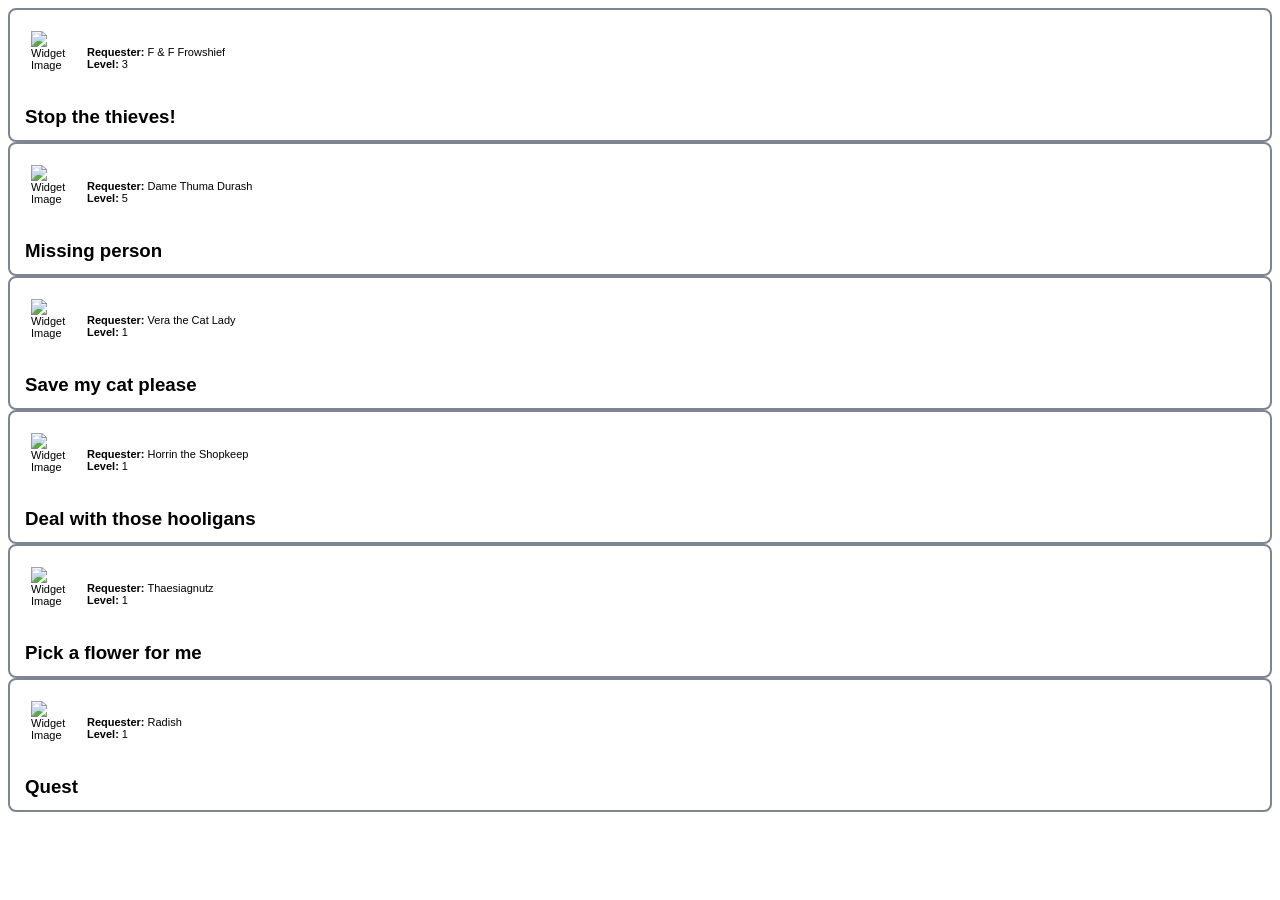
==== index.html @ e576ab29 "updating quest list" ====
<!DOCTYPE html>
<html lang="en">

<head>
    <meta charset="UTF-8">
    <meta name="viewport" 
          content="width=device-width, initial-scale=1.0">

    <link rel="stylesheet"s href="style.css">

    <link rel="preconnect" href="https://fonts.googleapis.com">
    <link rel="preconnect" href="https://fonts.gstatic.com" crossorigin>
    <link href="https://fonts.googleapis.com/css2?family=Red+Hat+Display:ital,wght@0,300..900;1,300..900&display=swap" rel="stylesheet">

    <title>nextquest</title>
</head>

<body>

    <!--
    <div class="toolbar">
        <nav class="navbar"></nav>
        <p>I am placeholder toolbar</p>
    </div>
    -->

    <!--
    <div class="quest-header">
    <img src="pfp.png" alt="Widget Image" class="quest-img">
    <p><strong>Requester:</strong> 
        Example User Longer and Longer<br>
        <strong>Level: </strong> 
        1-3
    </p>
    </div>
    -->

    <div class="list" id="quest-list">
        <!-- 'tis an empty list for js to add quests to from the JSON-->>
    </div>


  <script src="script.js"></script>
</body>
</html>



</html>
---- style.css ----
:root{

  /* CSS HSL */
  --slate-grey: hsla(219, 8%, 53%, 1);
  --metallic-gold: hsla(46, 51%, 56%, 1);
  --frozen-water: hsla(166, 74%, 91%, 1);
  --scarlet-fire: hsla(10, 97%, 49%, 1);
  --midnight-violet: hsla(261, 89%, 7%, 1);
  --shadow-grey: hsla(0, 0%, 15%, .9);

}

body {

/*
  background-color: var(--shadow-grey)
*/
}

.red_hat_display {
  font-family: "Red Hat Display", sans-serif;
  font-optical-sizing: auto;
  font-weight: 400;
  font-style: normal;
}

.quest {
  /*
  background-color: var(--shadow-grey);
  */
  font-family: Arial, Helvetica, sans-serif;
  border-radius: 8px;
  padding: 15px;
  width: auto;
  border: 2px solid var(--slate-grey);
  /*
  box-shadow: 0 10px 20px var(--frozen-water);
  */
  
  cursor: pointer;
  overflow: hidden; /* Keeps the extra content hidden initially */
  /*
  color: var(--frozen-water);
  */
  max-height: 100px; 

  transition: max-height 0.4s ease-in-out, background-color 0.3s ease;
}

/* The state of the div when it is expanded */
.quest.expanded {

  max-height: 200px; /* Set this high enough to fit your content */

}

.quest-header {
  display: flex;
  align-items: flex-end;
  padding: 6px;
  /*
  color: var(--frozen-water);
  */
  
  max-height: 50px;
  height: 100%;
  gap: 6px;
  font-size: 11px
}

.quest-img {
  max-width: 50px;
  height: 50px;
  object-fit: cover;
}


.quest-text-column {
  align-self:last baseline;
  border: 1px solid var(--slate-grey);
  font-size: 11px
}
/*
.requester-row {
  display: flex;
  flex-direction: row;
  align-items: center;
  font-size: 12px;
  gap: 2px;
  margin:0;
  flex: 0 1 100%
}

.level-row {
  display: flex;
  margin: 0;
  flex-direction: row;
  align-items: center;
  font-size: 12px;
  gap: 2px;
}
*/
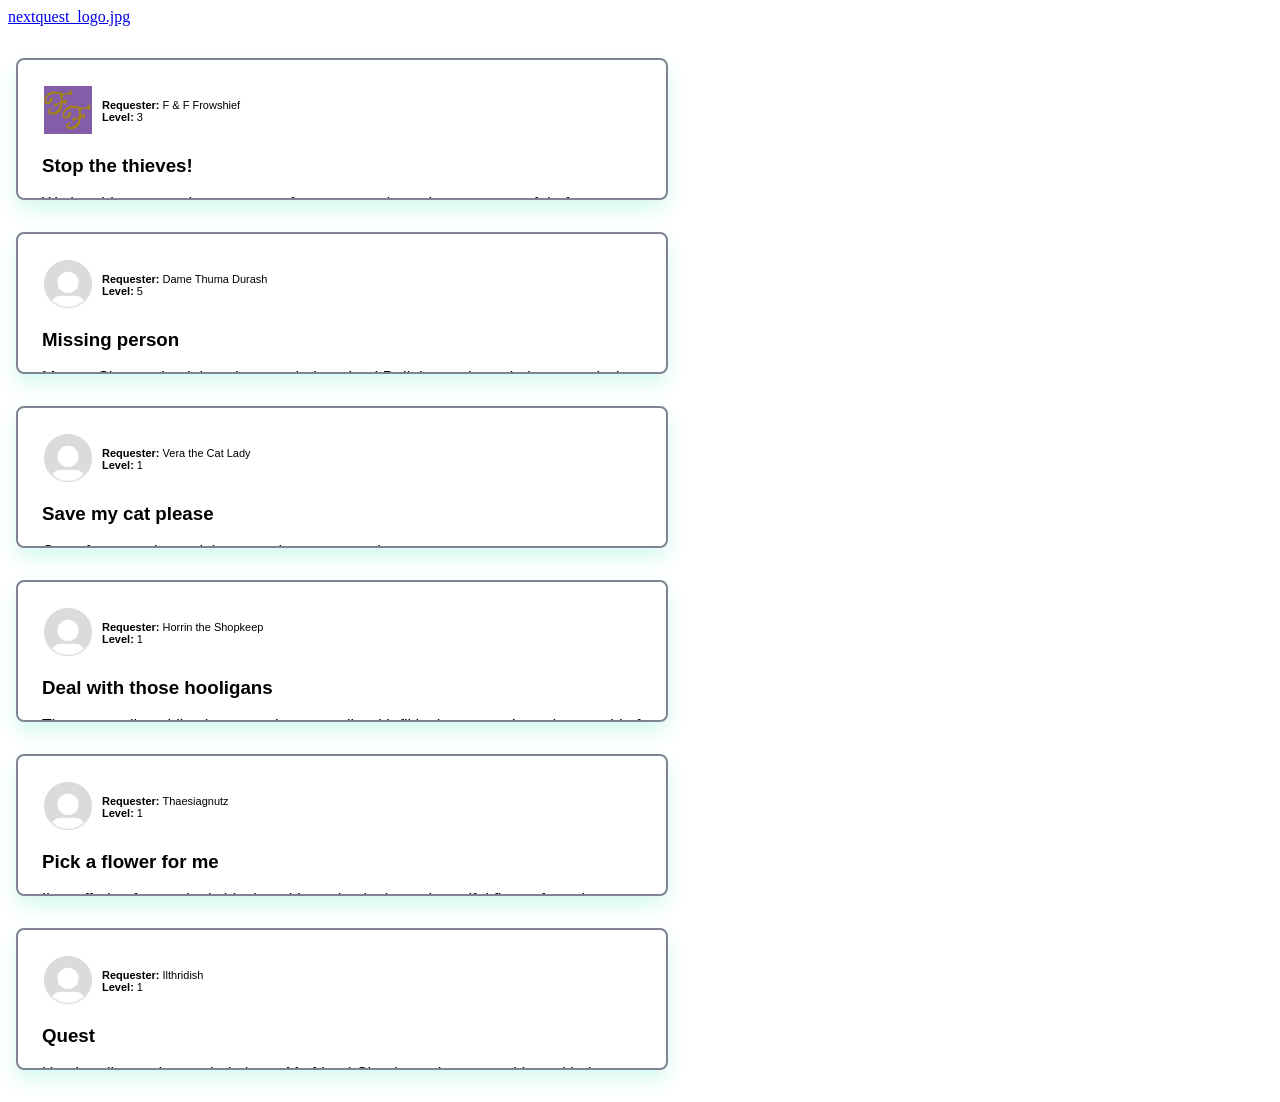
==== commit 3d090f5d: "adding a navbar" ====
--- a/index.html
+++ b/index.html
@@ -11,18 +11,20 @@
     <link rel="preconnect" href="https://fonts.googleapis.com">
     <link rel="preconnect" href="https://fonts.gstatic.com" crossorigin>
     <link href="https://fonts.googleapis.com/css2?family=Red+Hat+Display:ital,wght@0,300..900;1,300..900&display=swap" rel="stylesheet">
+    <link rel="stylesheet" href="https://cdnjs.cloudflare.com/ajax/libs/font-awesome/4.7.0/css/font-awesome.min.css">
 
     <title>nextquest</title>
 </head>
 
 <body>
 
-    <!--
     <div class="toolbar">
-        <nav class="navbar"></nav>
-        <p>I am placeholder toolbar</p>
+        <nav class="navbar">
+            <a href="#" class="quest-img">
+                <span>nextquest_logo.jpg</span>
+            </a>
+        </nav>
     </div>
-    -->
 
     <!--
     <div class="quest-header">
--- a/style.css
+++ b/style.css
@@ -1,8 +1,6 @@
-
-
+ 
 :root{
-
-  /* CSS HSL */
+ 
   --slate-grey: hsla(219, 8%, 53%, 1);
   --metallic-gold: hsla(46, 51%, 56%, 1);
   --frozen-water: hsla(166, 74%, 91%, 1);
@@ -10,14 +8,15 @@
   --midnight-violet: hsla(261, 89%, 7%, 1);
   --shadow-grey: hsla(0, 0%, 15%, .9);
 
+
 }
 
+/*
 body {
 
-/*
-  background-color: var(--shadow-grey)
-*/
 }
+
+ */
 
 .red_hat_display {
   font-family: "Red Hat Display", sans-serif;
@@ -27,24 +26,28 @@
 }
 
 .quest {
-  /*
-  background-color: var(--shadow-grey);
-  */
-  font-family: Arial, Helvetica, sans-serif;
+
   border-radius: 8px;
-  padding: 15px;
-  width: auto;
+  padding: 1.5rem;
+    
+  margin: 2rem 8px;
+
+  max-width: 600px;
+
   border: 2px solid var(--slate-grey);
-  /*
+  
   box-shadow: 0 10px 20px var(--frozen-water);
-  */
   
+  
+  font-family: "Red Hat Display", sans-serif;
+  font-optical-sizing: auto;
+  font-weight: 400;
+  font-style: normal;
+
   cursor: pointer;
   overflow: hidden; /* Keeps the extra content hidden initially */
-  /*
-  color: var(--frozen-water);
-  */
-  max-height: 100px; 
+  
+  max-height: 90px; 
 
   transition: max-height 0.4s ease-in-out, background-color 0.3s ease;
 }
@@ -52,34 +55,31 @@
 /* The state of the div when it is expanded */
 .quest.expanded {
 
-  max-height: 200px; /* Set this high enough to fit your content */
+  height: auto;
+  max-height: 600px;
 
 }
 
 .quest-header {
   display: flex;
   align-items: flex-end;
-  padding: 6px;
-  /*
-  color: var(--frozen-water);
-  */
-  
+  padding: 2px;
   max-height: 50px;
   height: 100%;
-  gap: 6px;
+  gap: 6px 10px;
   font-size: 11px
 }
 
 .quest-img {
-  max-width: 50px;
-  height: 50px;
+  max-width: 48px;
+  max-height: 48px;
   object-fit: cover;
 }
 
 
 .quest-text-column {
   align-self:last baseline;
-  border: 1px solid var(--slate-grey);
+  border: 1px solid black;
   font-size: 11px
 }
 /*
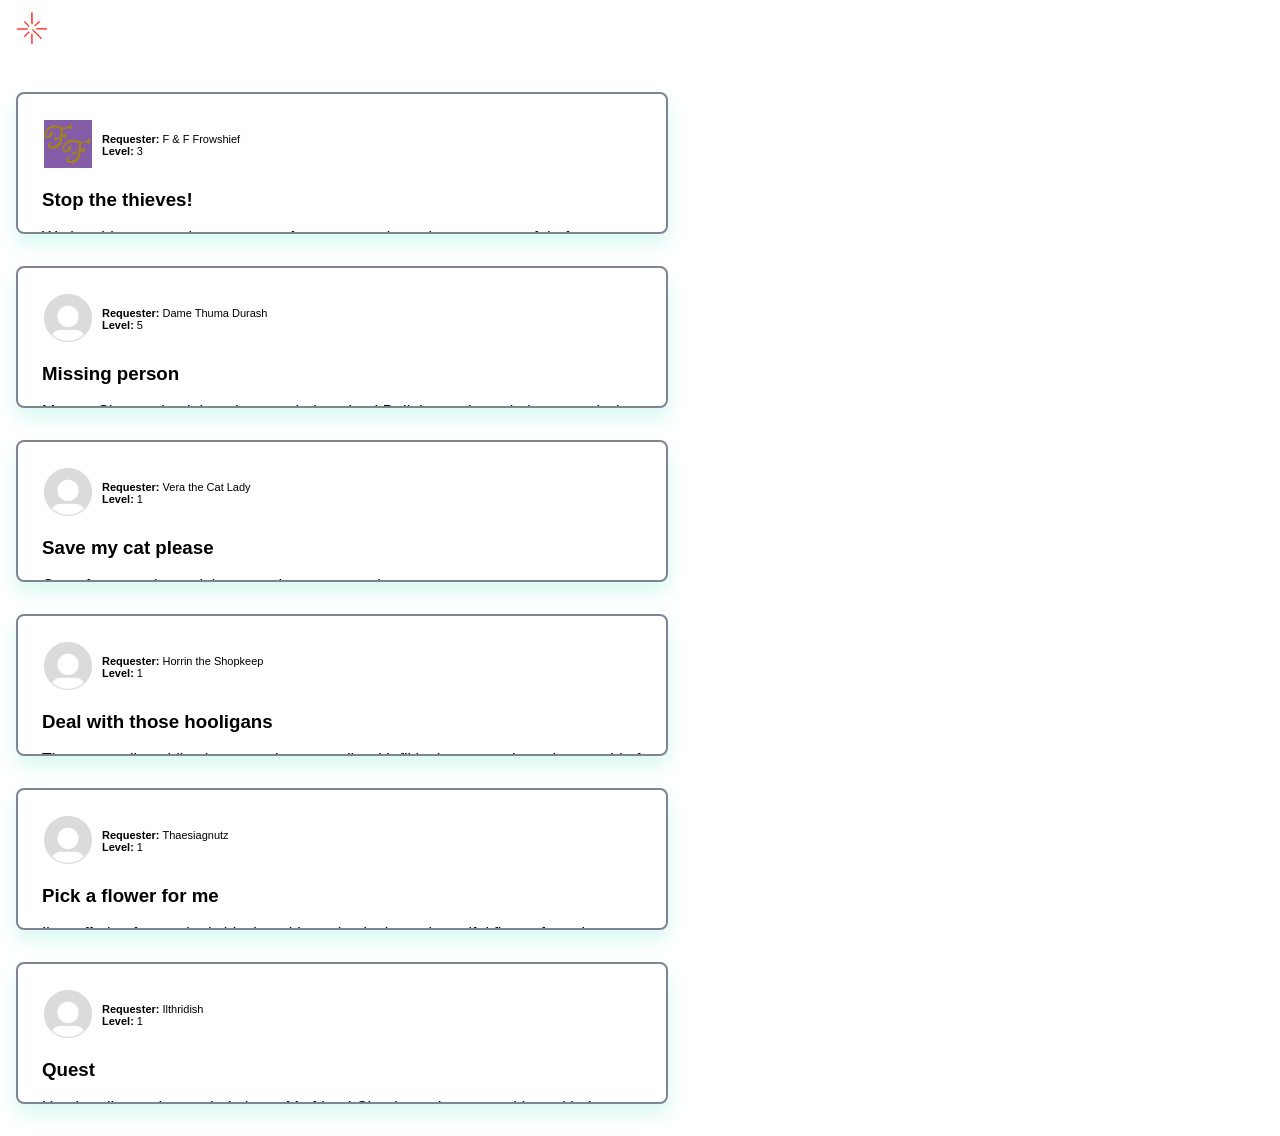
==== commit f5256f09: "more toolbar updates" ====
--- a/index.html
+++ b/index.html
@@ -21,7 +21,7 @@
     <div class="toolbar">
         <nav class="navbar">
             <a href="#" class="quest-img">
-                <span>nextquest_logo.jpg</span>
+                <img src=nextquest_logo.jpg alt="Nextquest Logo" class="quest-img">
             </a>
         </nav>
     </div>
--- a/style.css
+++ b/style.css
@@ -82,6 +82,21 @@
   border: 1px solid black;
   font-size: 11px
 }
+
+.toolbar {
+  
+  
+  
+  font-family: "Red Hat Display", sans-serif;
+  font-optical-sizing: auto;
+  font-weight: 400;
+  font-style: normal;
+
+  cursor: pointer;
+  overflow: hidden; /* Keeps the extra content hidden initially */
+  
+}
+
 /*
 .requester-row {
   display: flex;
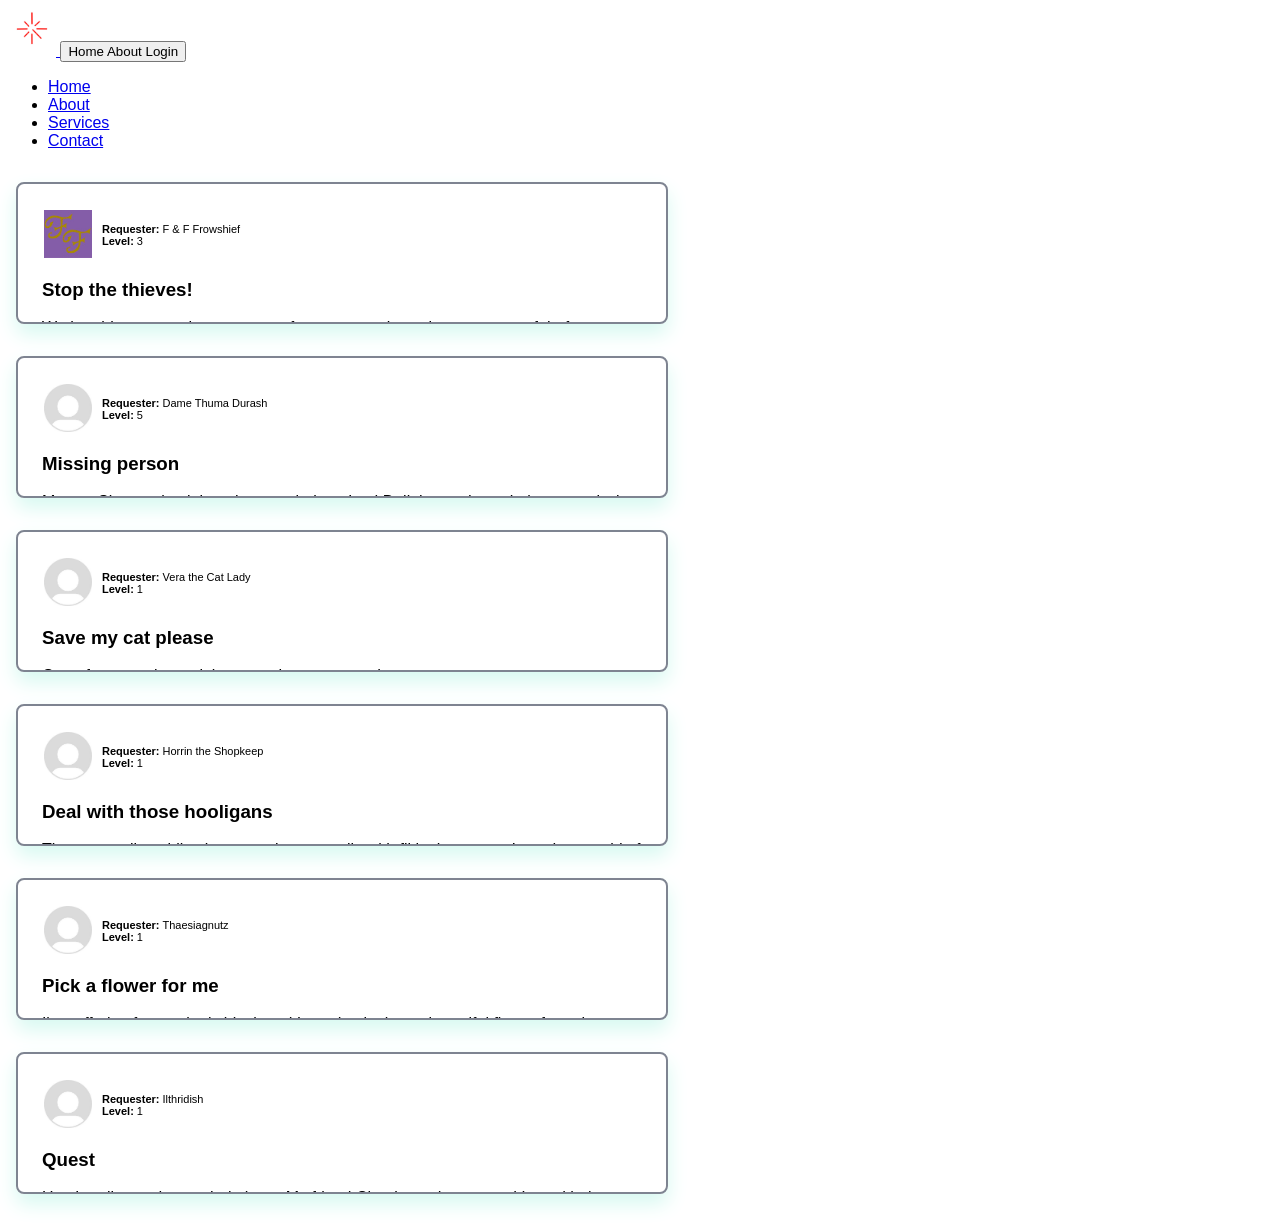
==== commit e44a483a: "trying to get the navbar functioning but shits looking rough i would say" ====
--- a/index.html
+++ b/index.html
@@ -20,11 +20,28 @@
 
     <div class="toolbar">
         <nav class="navbar">
-            <a href="#" class="quest-img">
+            <a href="index.html" class="quest-img">
                 <img src=nextquest_logo.jpg alt="Nextquest Logo" class="quest-img">
             </a>
+
+            <!-- Hamburger Button -->
+            <button class="hamburger" id="hamburger" aria-label="Toggle navigation">
+                <span>Home</span>
+                <span>About</span>
+                <span>Login</span>
+            </button>
+
+            <ul class="nav-links" id="nav-links">
+                <li><a href="#home">Home</a></li>
+                <li><a href="#about">About</a></li>
+                <li><a href="#services">Services</a></li>
+                <li><a href="#contact">Contact</a></li>
+            </ul>
+
         </nav>
     </div>
+
+
 
     <!--
     <div class="quest-header">
--- a/style.css
+++ b/style.css
@@ -85,7 +85,7 @@
 
 .toolbar {
   
-  
+  border: 1px var(--slate-grey);
   
   font-family: "Red Hat Display", sans-serif;
   font-optical-sizing: auto;
@@ -93,7 +93,6 @@
   font-style: normal;
 
   cursor: pointer;
-  overflow: hidden; /* Keeps the extra content hidden initially */
   
 }
 
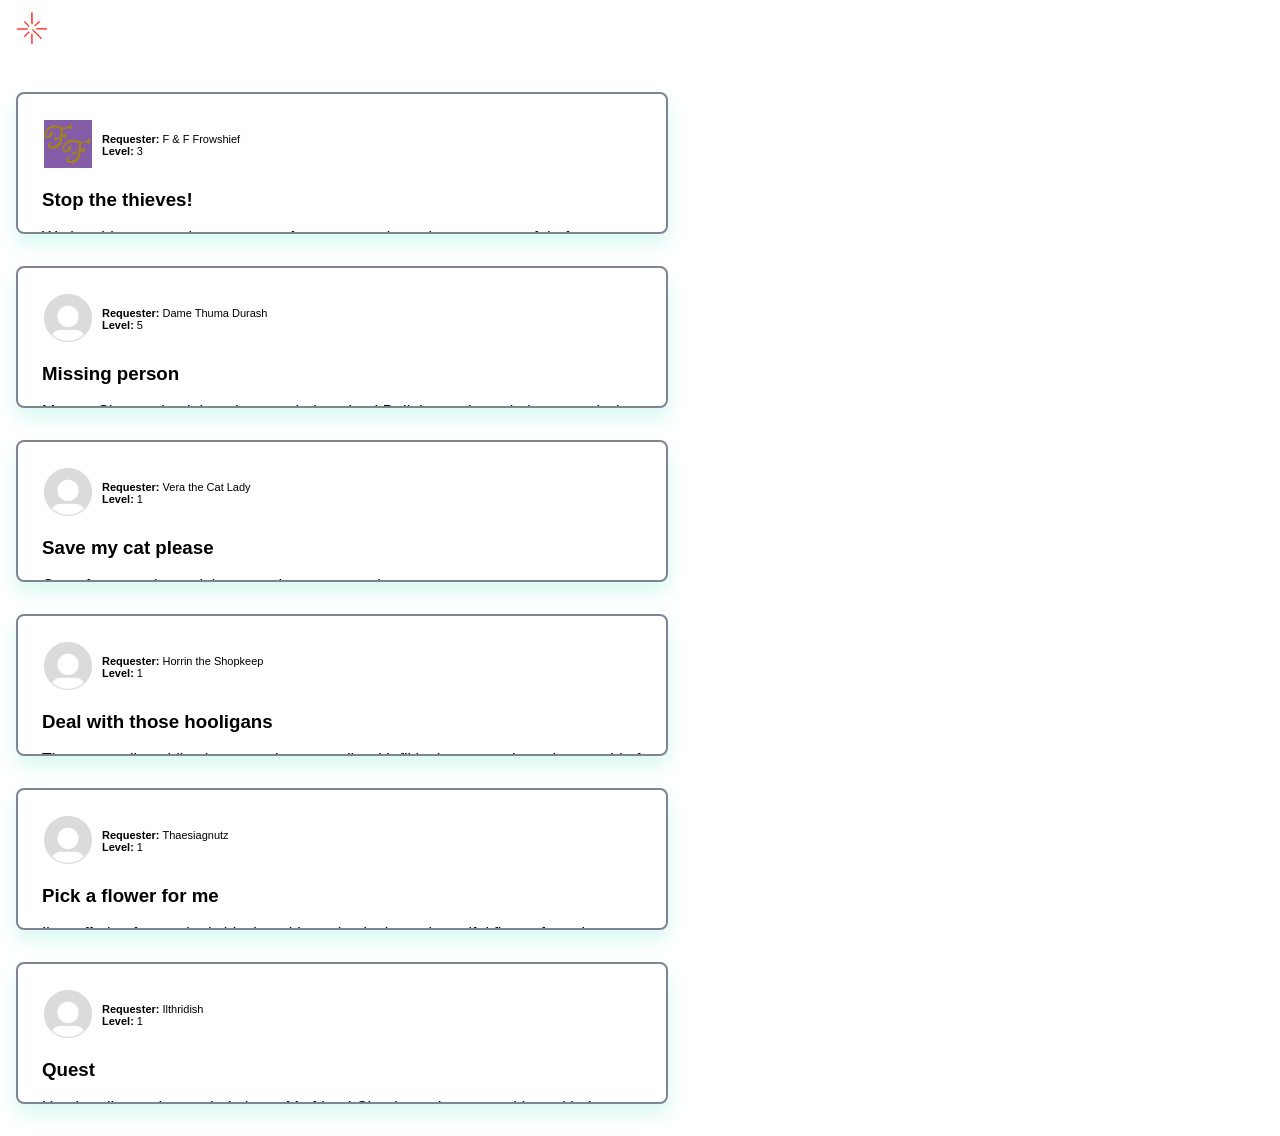
==== commit 11837d12: "removing some of the broken navbar for now" ====
--- a/index.html
+++ b/index.html
@@ -24,7 +24,7 @@
                 <img src=nextquest_logo.jpg alt="Nextquest Logo" class="quest-img">
             </a>
 
-            <!-- Hamburger Button -->
+            <!-- i got nothing here 
             <button class="hamburger" id="hamburger" aria-label="Toggle navigation">
                 <span>Home</span>
                 <span>About</span>
@@ -37,6 +37,8 @@
                 <li><a href="#services">Services</a></li>
                 <li><a href="#contact">Contact</a></li>
             </ul>
+
+            -->
 
         </nav>
     </div>
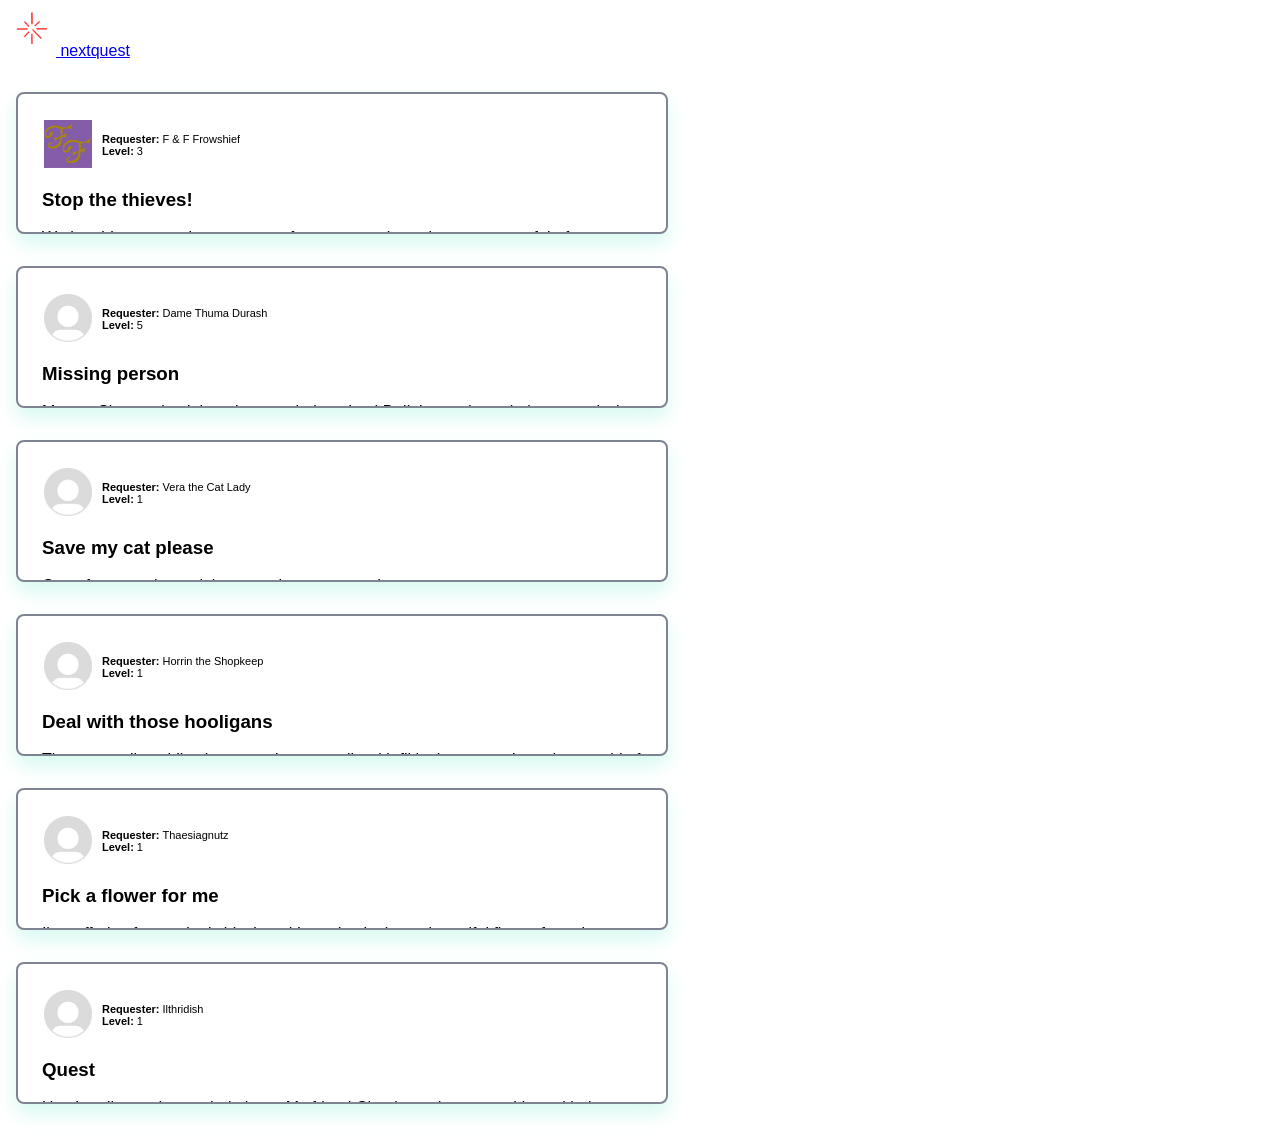
==== commit 5e916774: "adding next quest title to the navbar" ====
--- a/index.html
+++ b/index.html
@@ -22,6 +22,7 @@
         <nav class="navbar">
             <a href="index.html" class="quest-img">
                 <img src=nextquest_logo.jpg alt="Nextquest Logo" class="quest-img">
+                <span>nextquest</span>
             </a>
 
             <!-- i got nothing here 
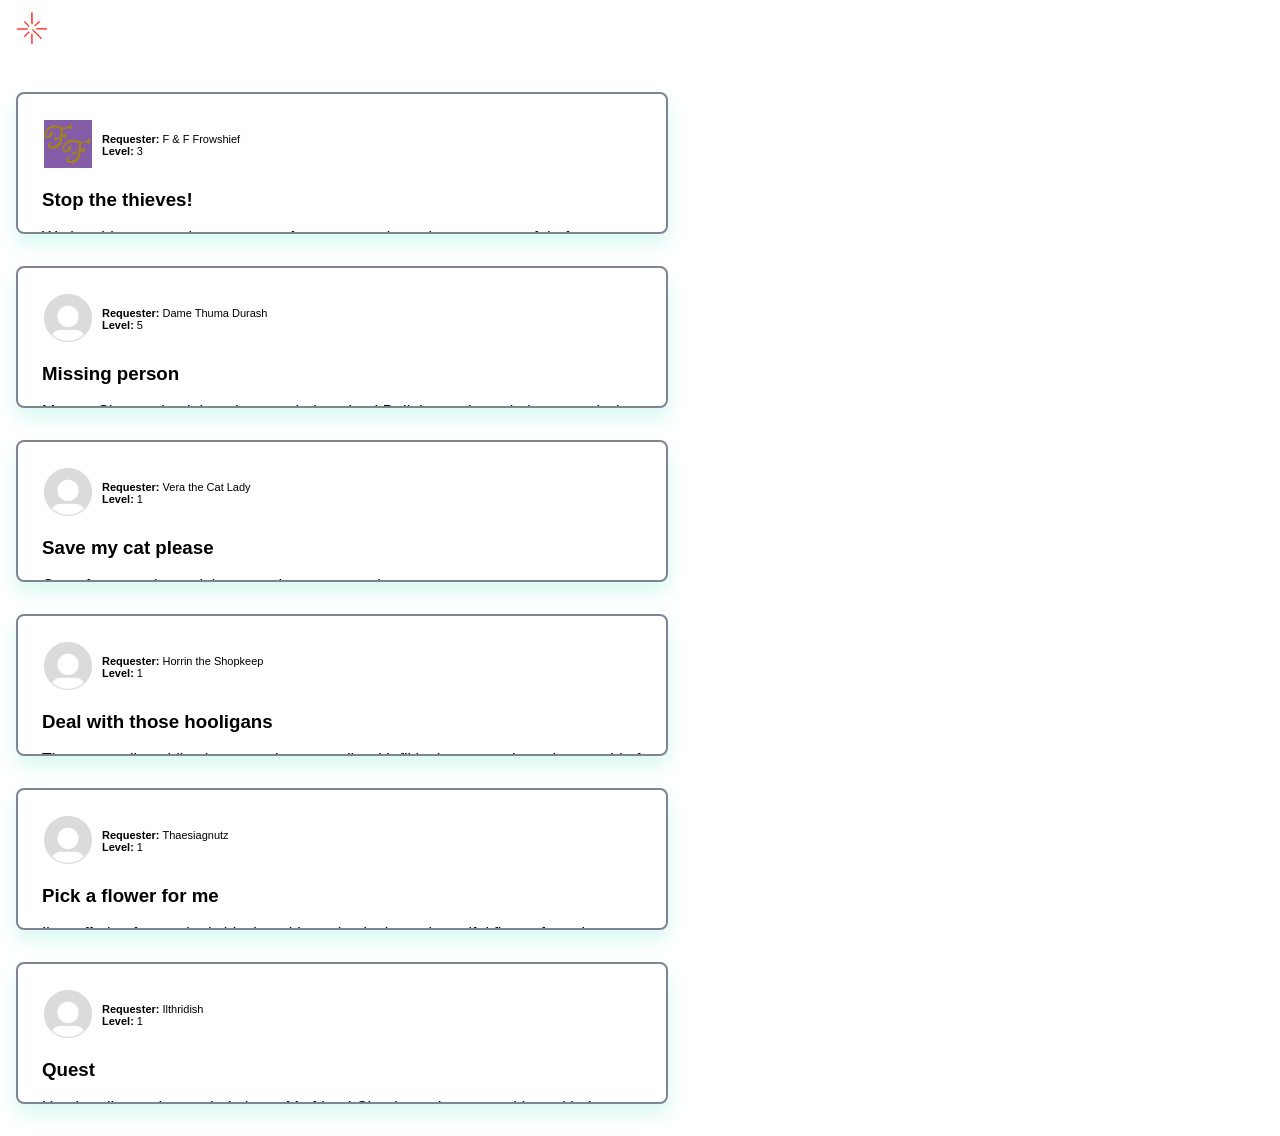
==== commit cc5a5dce: "removing span from navbar" ====
--- a/index.html
+++ b/index.html
@@ -22,7 +22,6 @@
         <nav class="navbar">
             <a href="index.html" class="quest-img">
                 <img src=nextquest_logo.jpg alt="Nextquest Logo" class="quest-img">
-                <span>nextquest</span>
             </a>
 
             <!-- i got nothing here 
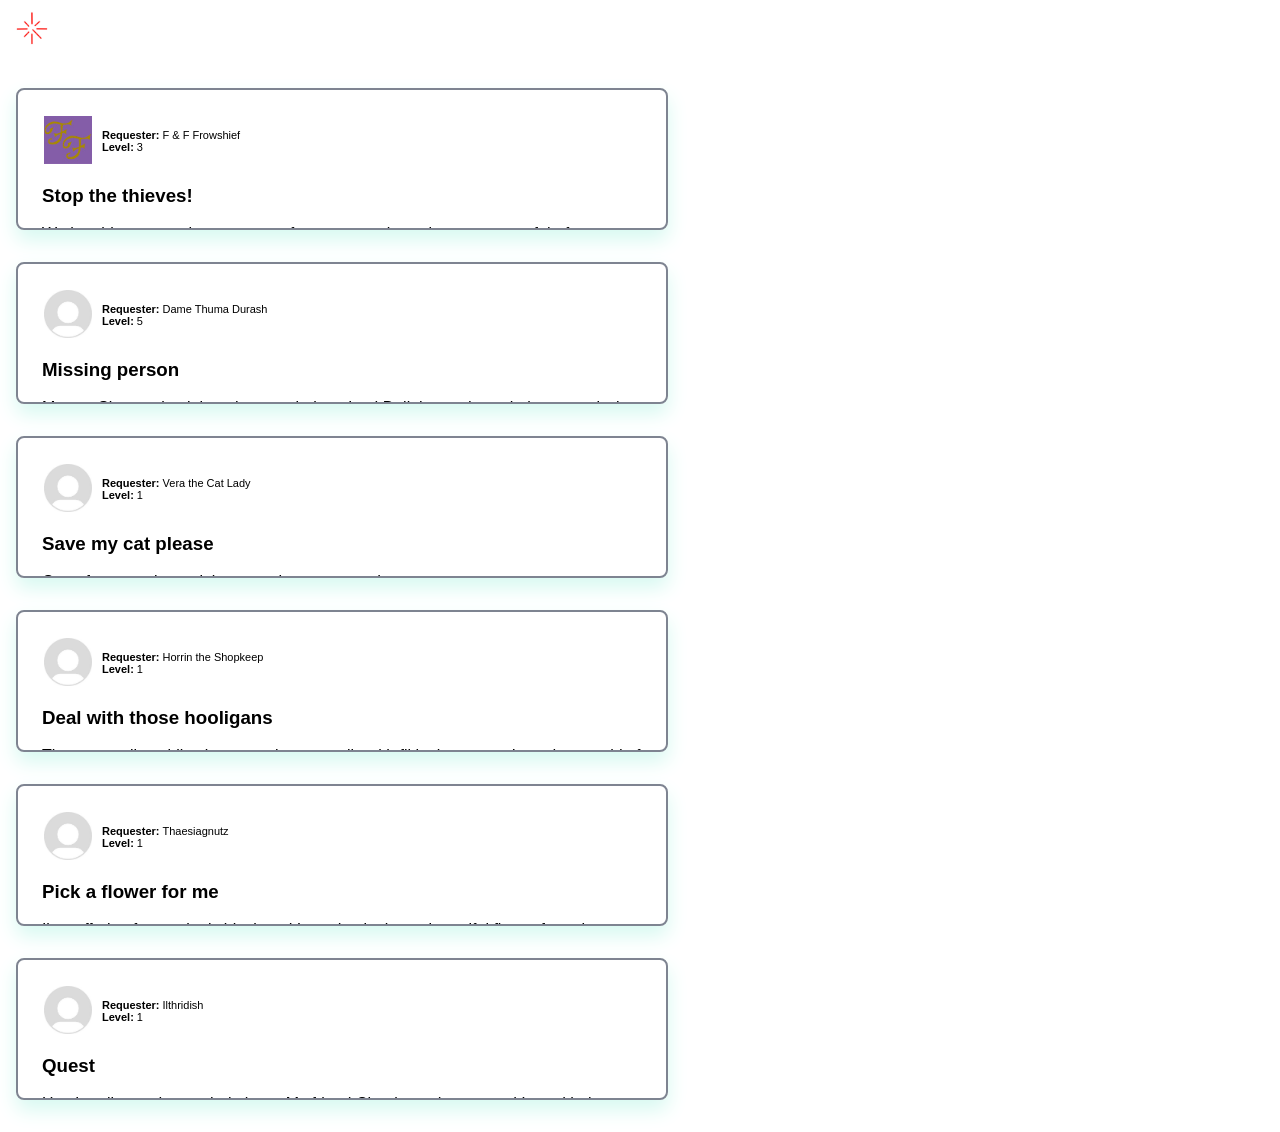
==== commit ebc6fa3b: "making the toolbar sticky on scroll" ====
--- a/index.html
+++ b/index.html
@@ -19,10 +19,9 @@
 <body>
 
     <div class="toolbar">
-        <nav class="navbar">
-            <a href="index.html" class="quest-img">
-                <img src=nextquest_logo.jpg alt="Nextquest Logo" class="quest-img">
-            </a>
+        <a href="index.html" class="quest-img">
+            <img src=nextquest_logo.jpg alt="Nextquest Logo" class="quest-img">
+        </a>
 
             <!-- i got nothing here 
             <button class="hamburger" id="hamburger" aria-label="Toggle navigation">
@@ -37,10 +36,7 @@
                 <li><a href="#services">Services</a></li>
                 <li><a href="#contact">Contact</a></li>
             </ul>
-
             -->
-
-        </nav>
     </div>
 
 
--- a/style.css
+++ b/style.css
@@ -85,6 +85,15 @@
 
 .toolbar {
   
+  position: sticky;
+  
+  top: 0;
+  z-index: 100;
+
+  display: flex;
+  align-items: flex-end;
+  max-height: 50px;
+
   border: 1px var(--slate-grey);
   
   font-family: "Red Hat Display", sans-serif;
